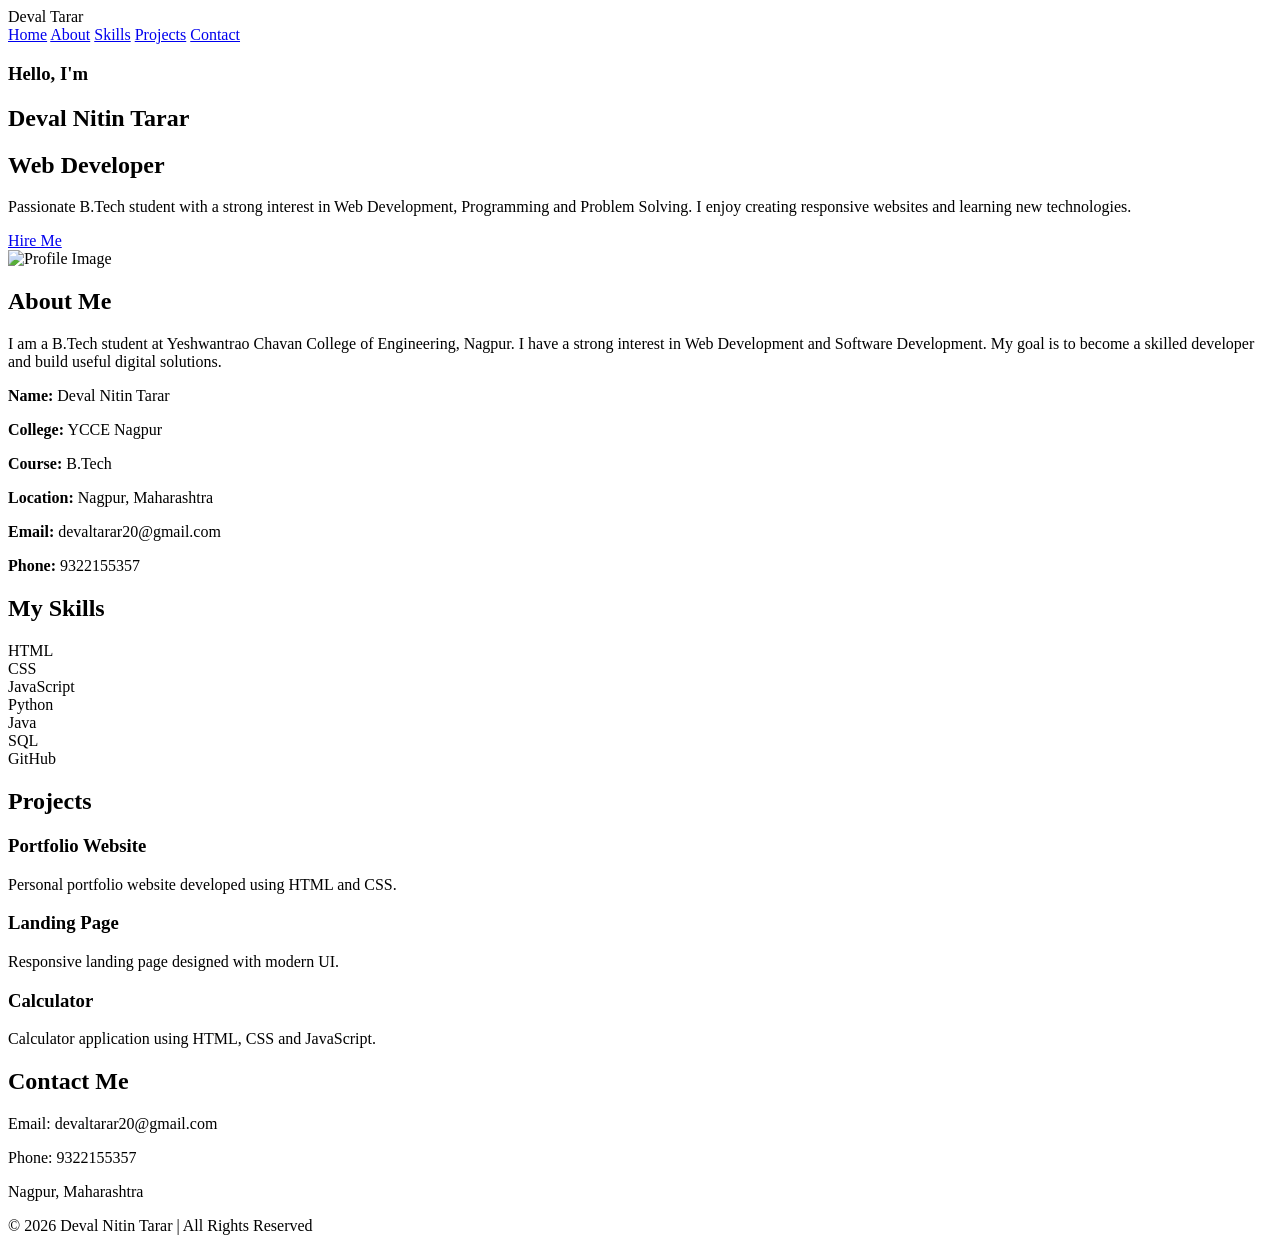
==== task1-portfolio/index.html @ 378489b5 "Create index.html" ====
<!DOCTYPE html>
<html lang="en">
<head>
<meta charset="UTF-8">
<meta name="viewport" content="width=device-width, initial-scale=1.0">
<title>Deval Tarar Portfolio</title>
<link rel="stylesheet" href="style.css">
</head>
<body>

<header>
    <div class="logo">Deval Tarar</div>

    <nav>
        <a href="#home">Home</a>
        <a href="#about">About</a>
        <a href="#skills">Skills</a>
        <a href="#projects">Projects</a>
        <a href="#contact">Contact</a>
    </nav>
</header>

<section class="hero" id="home">

    <div class="hero-content">

        <h3>Hello, I'm</h3>

        <h1>Deval Nitin Tarar</h1>

        <h2>Web Developer</h2>

        <p>
            Passionate B.Tech student with a strong interest in
            Web Development, Programming and Problem Solving.
            I enjoy creating responsive websites and learning
            new technologies.
        </p>

        <a href="#contact" class="btn">Hire Me</a>

    </div>

    <div class="hero-image">
        <img src="img.jpeg" alt="Profile Image">
    </div>

</section>

<section class="about" id="about">

    <h2>About Me</h2>

    <p>
        I am a B.Tech student at Yeshwantrao Chavan College
        of Engineering, Nagpur. I have a strong interest in
        Web Development and Software Development. My goal is
        to become a skilled developer and build useful digital
        solutions.
    </p>

    <div class="details">

        <p><strong>Name:</strong> Deval Nitin Tarar</p>

        <p><strong>College:</strong> YCCE Nagpur</p>

        <p><strong>Course:</strong> B.Tech</p>

        <p><strong>Location:</strong> Nagpur, Maharashtra</p>

        <p><strong>Email:</strong> devaltarar20@gmail.com</p>

        <p><strong>Phone:</strong> 9322155357</p>

    </div>

</section>

<section class="skills" id="skills">

    <h2>My Skills</h2>

    <div class="skill-box">HTML</div>
    <div class="skill-box">CSS</div>
    <div class="skill-box">JavaScript</div>
    <div class="skill-box">Python</div>
    <div class="skill-box">Java</div>
    <div class="skill-box">SQL</div>
    <div class="skill-box">GitHub</div>

</section>

<section class="projects" id="projects">

    <h2>Projects</h2>

    <div class="project-card">

        <h3>Portfolio Website</h3>

        <p>
            Personal portfolio website developed using
            HTML and CSS.
        </p>

    </div>

    <div class="project-card">

        <h3>Landing Page</h3>

        <p>
            Responsive landing page designed with modern UI.
        </p>

    </div>

    <div class="project-card">

        <h3>Calculator</h3>

        <p>
            Calculator application using HTML, CSS and JavaScript.
        </p>

    </div>

</section>

<section class="contact" id="contact">

    <h2>Contact Me</h2>

    <p>Email: devaltarar20@gmail.com</p>

    <p>Phone: 9322155357</p>

    <p>Nagpur, Maharashtra</p>

</section>

<footer>

    <p>
        © 2026 Deval Nitin Tarar | All Rights Reserved
    </p>

</footer>

</body>
</html>
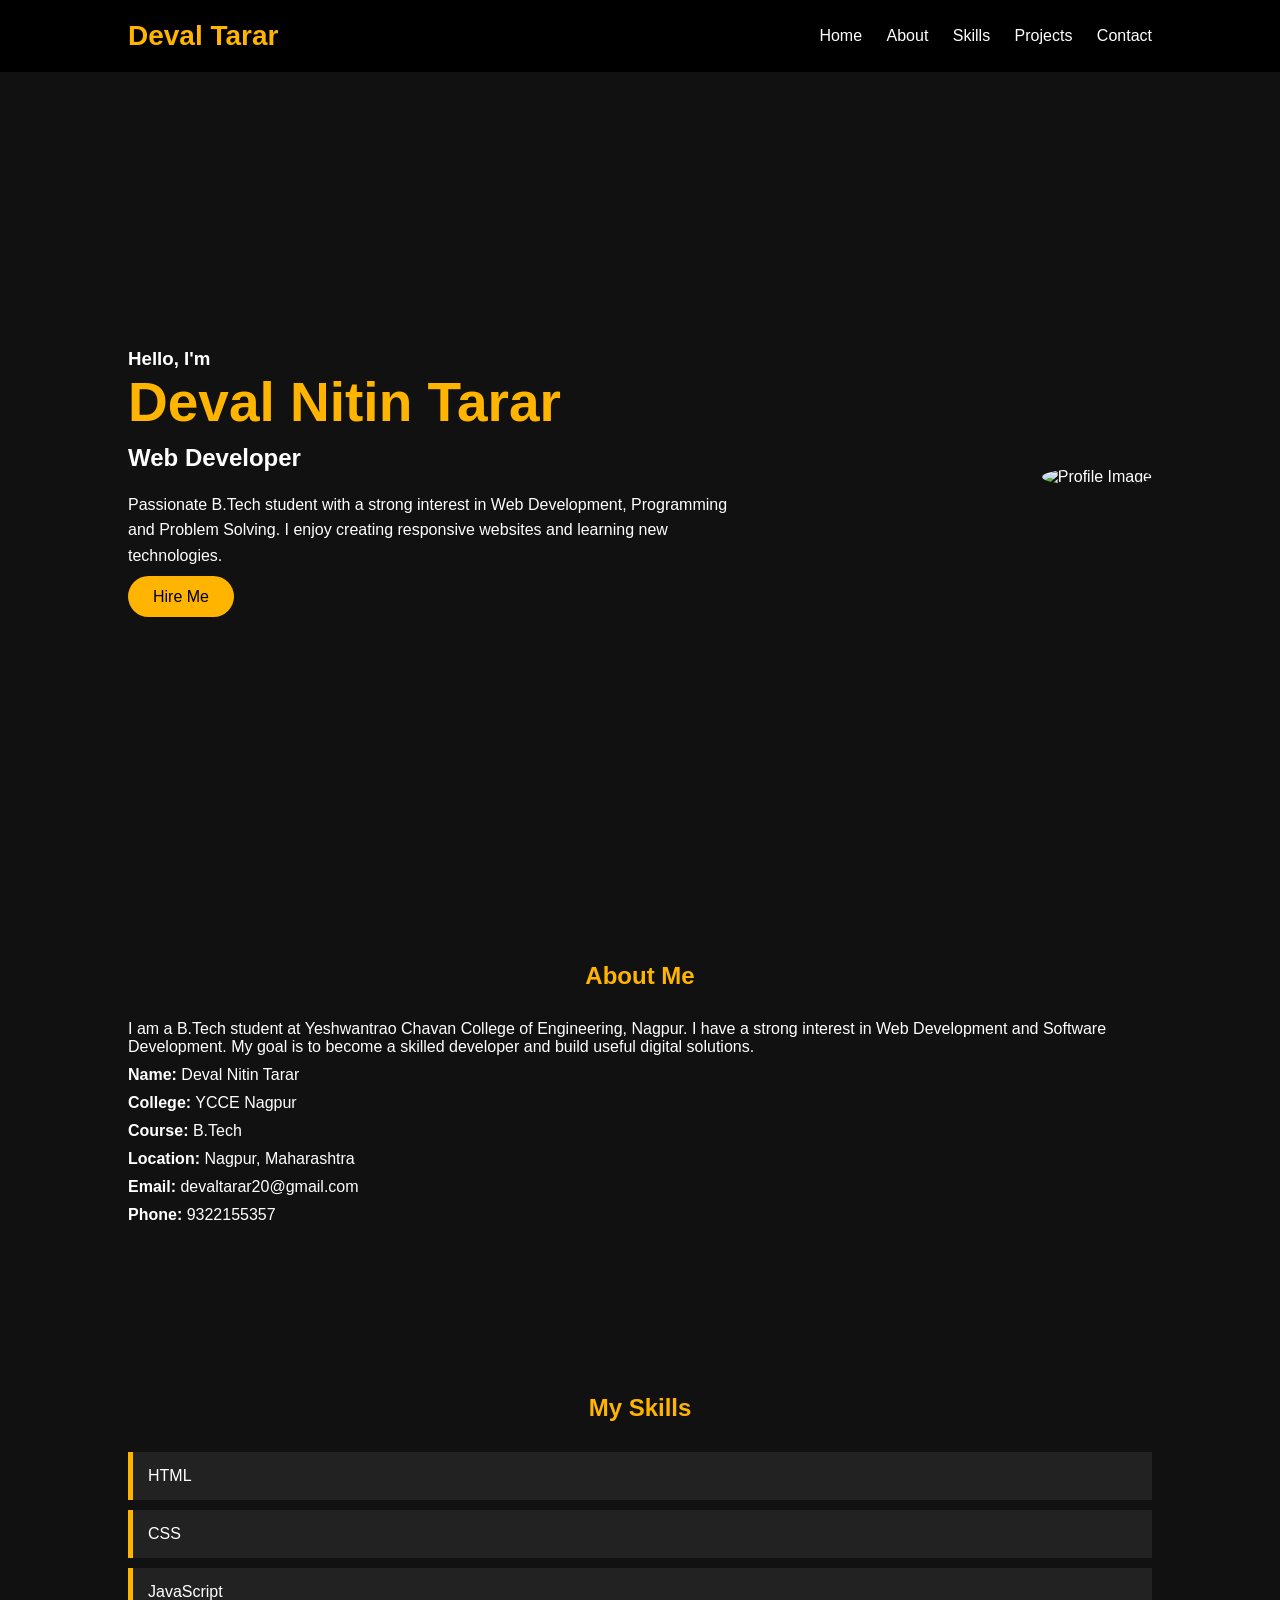
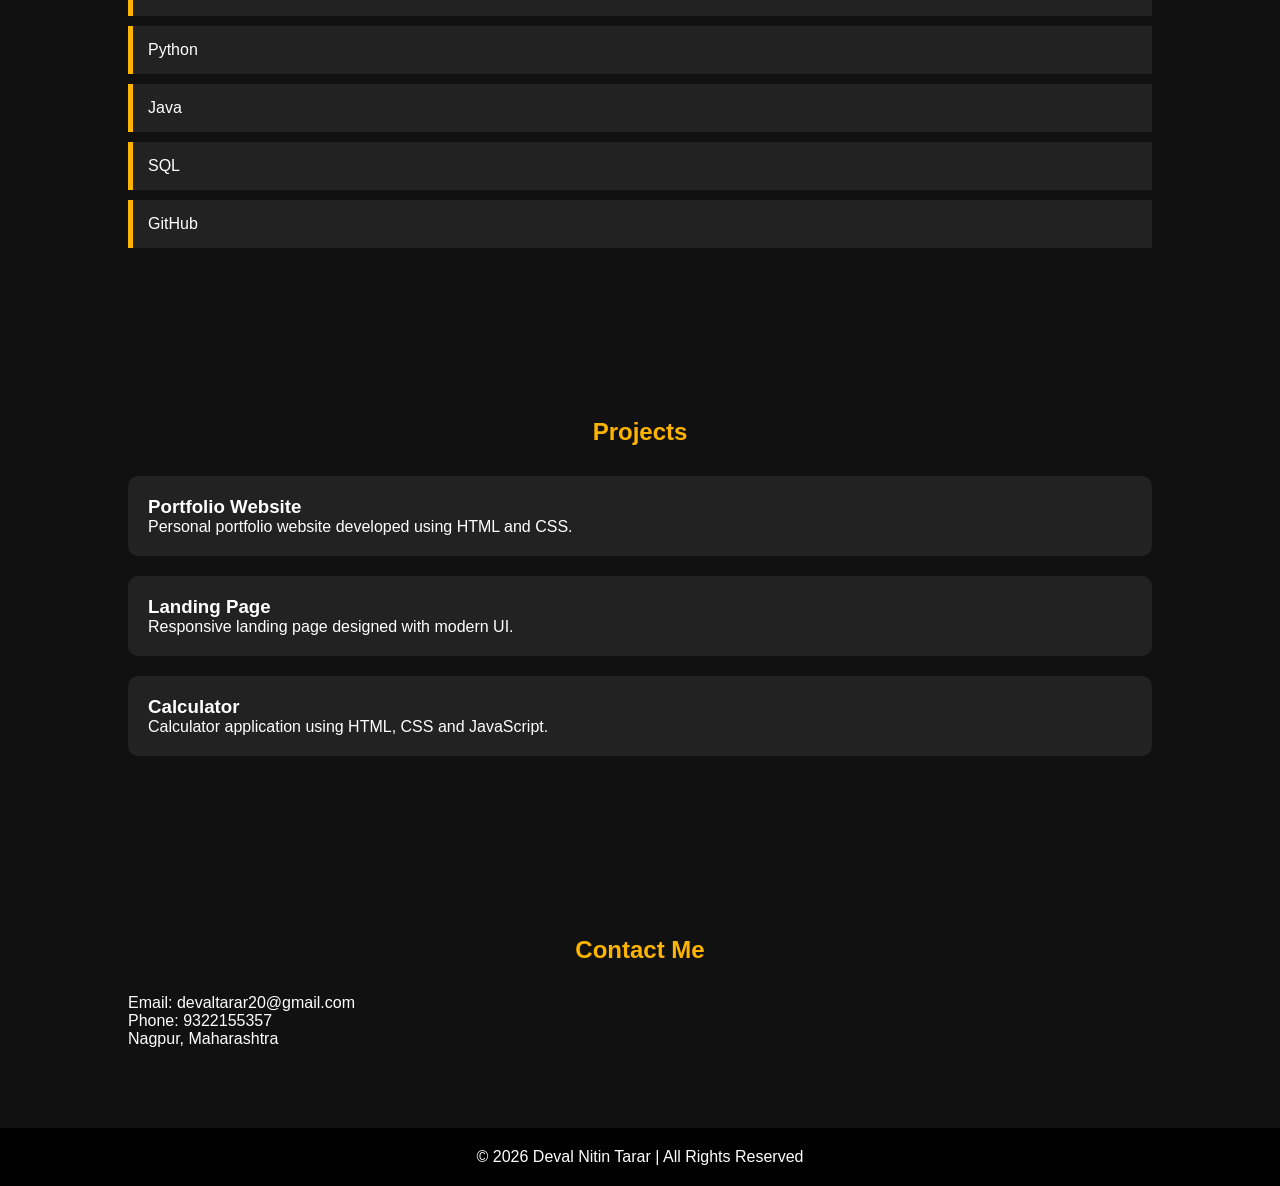
==== commit 3d45dbf0: "Update index.html" ====
--- a/task1-portfolio/index.html
+++ b/task1-portfolio/index.html
@@ -42,7 +42,7 @@
     </div>
 
     <div class="hero-image">
-        <img src="img.jpeg" alt="Profile Image">
+        <img src="deval.jpeg" alt="Profile Image">
     </div>
 
 </section>
--- a/task1-portfolio/style.css
+++ b/task1-portfolio/style.css
@@ -0,0 +1,136 @@
+*{
+    margin:0;
+    padding:0;
+    box-sizing:border-box;
+    font-family:Arial,sans-serif;
+}
+
+body{
+    background:#111;
+    color:white;
+}
+
+header{
+    display:flex;
+    justify-content:space-between;
+    align-items:center;
+    padding:20px 10%;
+    background:#000;
+}
+
+.logo{
+    font-size:28px;
+    font-weight:bold;
+    color:#ffb400;
+}
+
+nav a{
+    color:white;
+    text-decoration:none;
+    margin-left:20px;
+}
+
+nav a:hover{
+    color:#ffb400;
+}
+
+.hero{
+    display:flex;
+    justify-content:space-between;
+    align-items:center;
+    padding:80px 10%;
+    min-height:90vh;
+}
+
+.hero-content{
+    max-width:600px;
+}
+
+.hero-content h1{
+    font-size:55px;
+    color:#ffb400;
+}
+
+.hero-content h2{
+    margin:10px 0;
+}
+
+.hero-content p{
+    margin:20px 0;
+    line-height:1.6;
+}
+
+.btn{
+    background:#ffb400;
+    color:black;
+    text-decoration:none;
+    padding:12px 25px;
+    border-radius:30px;
+}
+
+.hero-image img{
+    width:350px;
+    border-radius:50%;
+}
+
+.about,
+.skills,
+.projects,
+.contact{
+    padding:80px 10%;
+}
+
+.about h2,
+.skills h2,
+.projects h2,
+.contact h2{
+    text-align:center;
+    margin-bottom:30px;
+    color:#ffb400;
+}
+
+.details p{
+    margin:10px 0;
+}
+
+.skill-box{
+    background:#222;
+    margin:10px 0;
+    padding:15px;
+    border-left:5px solid #ffb400;
+}
+
+.project-card{
+    background:#222;
+    padding:20px;
+    margin:20px 0;
+    border-radius:10px;
+}
+
+footer{
+    text-align:center;
+    padding:20px;
+    background:black;
+}
+
+@media(max-width:768px){
+
+.hero{
+    flex-direction:column;
+    text-align:center;
+}
+
+.hero-image img{
+    margin-top:30px;
+    width:250px;
+}
+
+nav{
+    display:none;
+}
+
+.hero-content h1{
+    font-size:38px;
+}
+
+}
